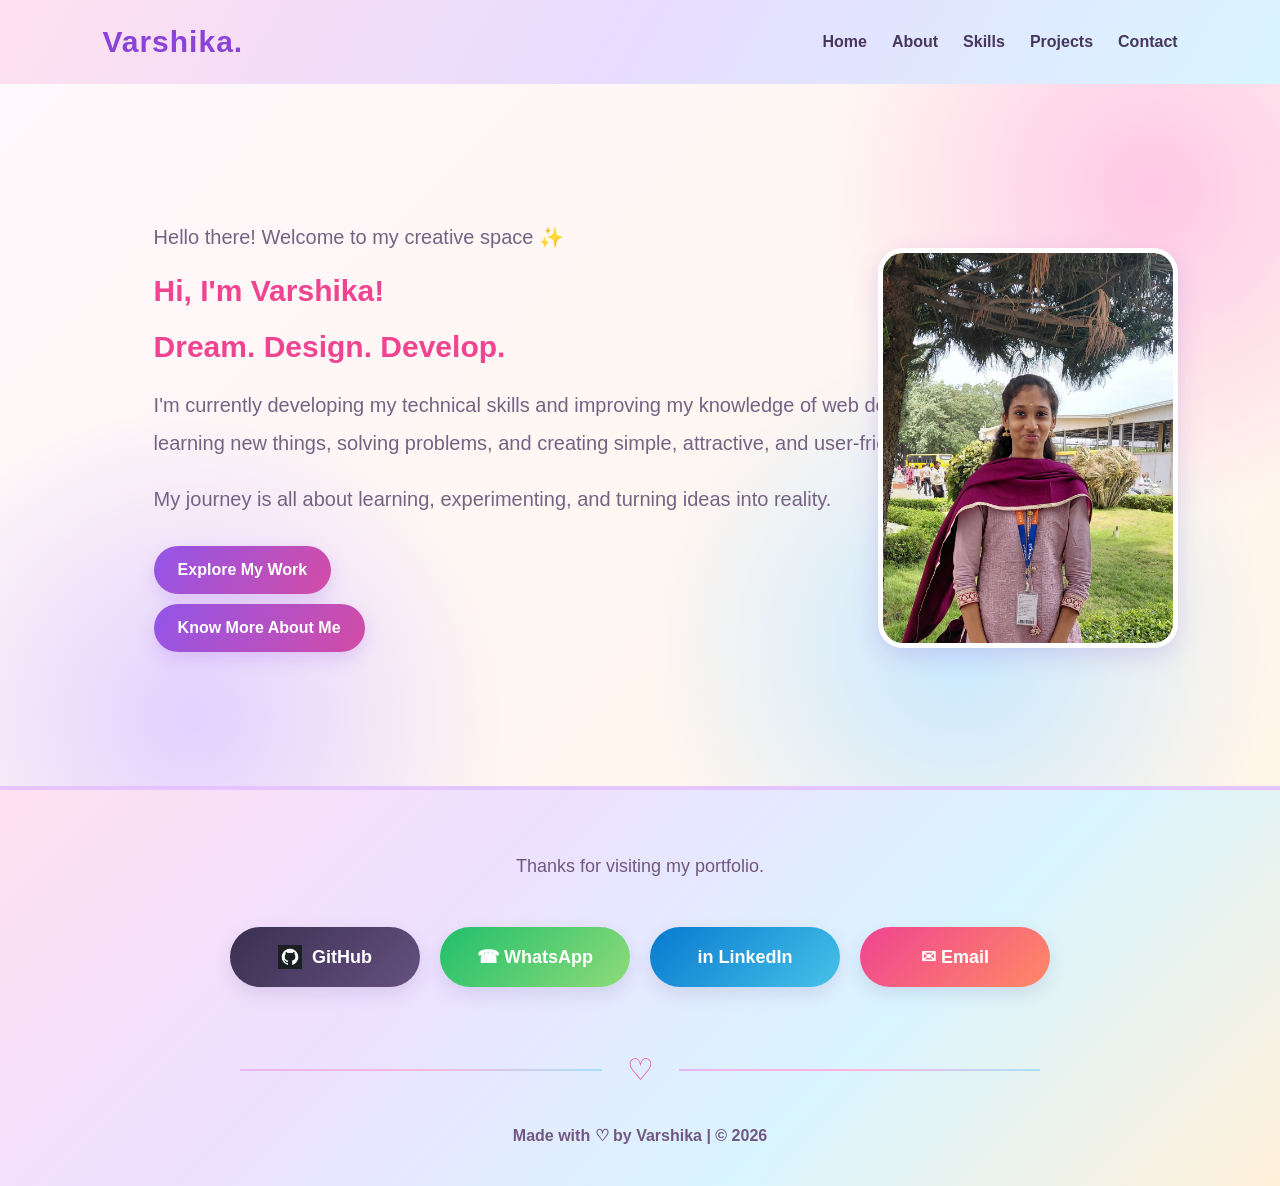
==== index.html @ 2d4c6b44 "second commit" ====
<!DOCTYPE html>
<html lang="en">
<head>
    <meta charset="UTF-8">
    <meta name="viewport" content="width=device-width, initial-scale=1.0">
    <title>Home | Varshika Portfolio</title>
    <link rel="stylesheet" href="style.css">
</head>
<body>

    <header>
        <h2>Varshika.</h2>

        <nav>
            <a href="index.html">Home</a>
            <a href="about.html">About</a>
            <a href="skills.html">Skills</a>
            <a href="projects.html">Projects</a>
            <a href="contact.html">Contact</a>
        </nav>
    </header>
    <main>
        <div class="profile-photo">
        <img src="myphoto1.jpeg" alt="My Photo">
</div>
        <p>Hello there! Welcome to my creative space ✨</p>

        <h2>Hi, I'm Varshika!</h2>

        <h2>Dream. Design. Develop.</h2>

        <p>
           I'm currently developing my technical skills and improving my knowledge of web development. I enjoy learning new things, solving problems, and creating simple, attractive, and user-friendly websites.
        </p>

        <p>
            My journey is all about learning, experimenting,
            and turning ideas into reality.
        </p>

        <a href="projects.html">Explore My Work</a>
        <a href="about.html">Know More About Me</a>
    </main>
   



    <footer class="footer">
        <p>Thanks for visiting my portfolio.</p>
        <div class="social-links">

            <a href="https://github.com/YOUR_USERNAME"
               target="_blank" class="github">
                <img src="gitup1.png" alt="GitHub">
                <span>GitHub</span>
            </a>

            <a href="https://wa.me/YOUR_PHONE_NUMBER"
               target="_blank" class="whatsapp">
                ☎ WhatsApp
            </a>

            <a href="https://www.linkedin.com/in/YOUR_USERNAME"
               target="_blank" class="linkedin">
                in LinkedIn
            </a>

            <a href="mailto:YOUR_EMAIL@gmail.com"
               class="email">
                ✉ Email
            </a>

        </div>

        <div class="footer-divider">
            <span>♡</span>
        </div>

        <p class="copyright">
            Made with ♡ by Varshika | © 2026
        </p>
    </footer>

</body>
</html>
---- style.css ----
/* General Settings */
* {
    margin: 0;
    padding: 0;
    box-sizing: border-box;
}

html {
    scroll-behavior: smooth;
}

body {
    font-family: 'Segoe UI', sans-serif;
    background: #fff8fc;
    color: #35234f;
    min-height: 100vh;
}

/* Navigation Bar */
header {
    display: flex;
    justify-content: space-between;
    align-items: center;
    padding: 25px 8%;
    background: linear-gradient(120deg, #ffe0f0, #e7dcff, #d9f5ff);
    box-shadow: 0 4px 20px #a17bc51a;
}

header h2 {
    font-size: 30px;
    font-weight: 800;
    color: #8b42d6;
    letter-spacing: 1px;
}

nav {
    display: flex;
    gap: 25px;
    flex-wrap: wrap;
}

nav a {
    text-decoration: none;
    color: #49365f;
    font-weight: 600;
    transition: 0.3s ease;
}

nav a:hover {
    color: #f04491;
    transform: translateY(-3px);
}

/* Colorful Home Section */
main {
    min-height: 78vh;
    display: flex;
    flex-direction: column;
    justify-content: center;
    align-items: flex-start;
    padding: 60px 12%;
    background:
        radial-gradient(circle at 90% 15%, #ffc8e5 0, transparent 25%),
        radial-gradient(circle at 75% 80%, #c9e9ff 0, transparent 28%),
        radial-gradient(circle at 15% 90%, #e4d0ff 0, transparent 25%),
        linear-gradient(135deg, #fff8fc, #fff5e9);
}

/* Welcome Label */
main > p:first-child {
    background: linear-gradient(120deg, #ead5ff, #ffd8eb);
    color: #843dbb;
    padding: 13px 22px;
    border-radius: 30px;
    margin-bottom: 25px;
    font-size: 15px;
    font-weight: 600;
    box-shadow: 0 5px 15px #b17ad526;
}

/* Main Heading */
main h1 {
    font-size: clamp(42px, 6vw, 72px);
    margin-bottom: 12px;
    color: #432269;
    font-weight: 800;
    letter-spacing: -1px;
}

main h1::after {
    content: " ✨";
}

/* Subtitle */
main h2 {
    font-size: 30px;
    color: #f04491;
    margin-bottom: 22px;
    font-weight: 700;
}

/* Description */
main p {
    max-width: 900px;
    font-size: 20px;
    line-height: 1.9;
    margin-bottom: 18px;
    color: #756384;
}

/* Home Page Buttons */
main a {
    display: inline-block;
    text-decoration: none;
    padding: 15px 24px;
    border-radius: 30px;
    margin: 10px 12px 0 0;
    background: linear-gradient(120deg, #9255e8, #d34ca5);
    color: white;
    font-weight: 700;
    box-shadow: 0 7px 18px #9255e833;
    transition: 0.3s ease;
}

main a:hover {
    background: linear-gradient(120deg, #f04491, #ff8a65);
    transform: translateY(-5px) scale(1.03);
    box-shadow: 0 10px 22px #f0449140;
}

/* Footer */
footer {
    text-align: center;
    padding: 20px;
    background-color: #f0e6ff;
    color: #706080;
}

/* Colorful Footer */
.footer {
    text-align: center;
    padding: 60px 20px 30px;
    background: linear-gradient(
        135deg,
        #ffe0f0,
        #eee0ff,
        #d9f5ff,
        #fff0d9
    );
    color: #493773;
    position: relative;
    overflow: hidden;
    border-top: 4px solid #e5c5ff;
}

.footer h2 {
    font-size: 42px;
    color: #8b42d6;
    margin-bottom: 25px;
}

.footer > p {
    font-size: 18px;
    line-height: 1.8;
    margin-bottom: 5px;
    color: #715781;
}

/* Social Media Buttons */
.social-links {
    display: flex;
    justify-content: center;
    flex-wrap: wrap;
    gap: 20px;
    margin: 45px auto 65px;
}

.social-links a {
    display: inline-flex;
    align-items: center;
    justify-content: center;
    min-width: 190px;
    padding: 18px 25px;
    border-radius: 50px;
    text-decoration: none;
    color: white;
    font-size: 18px;
    font-weight: bold;
    box-shadow: 0 7px 18px #49308020;
    transition: 0.3s ease;
}

.social-links a:hover {
    transform: translateY(-7px) rotate(-1deg);
    box-shadow: 0 12px 24px #49308035;
}

/* GitHub Button */
.github {
    background: linear-gradient(135deg, #39304f, #665080);
    gap: 10px;
}

.github img {
    width: 24px;
    height: 24px;
    object-fit: contain;
}

/* WhatsApp Button */
.whatsapp {
    background: linear-gradient(135deg, #20bf6b, #8edb79);
}

/* LinkedIn Button */
.linkedin {
    background: linear-gradient(135deg, #0879cf, #46c2e8);
}

/* Email Button */
.email {
    background: linear-gradient(135deg, #f04491, #ff8a65);
}

/* Heart Divider */
.footer-divider {
    display: flex;
    align-items: center;
    justify-content: center;
    gap: 25px;
    max-width: 800px;
    margin: 0 auto 35px;
}

.footer-divider::before,
.footer-divider::after {
    content: "";
    height: 2px;
    background: linear-gradient(90deg, #e6b5f5, #ffb6d9, #a9dfff);
    flex: 1;
}

.footer-divider span {
    font-size: 30px;
    color: #e754a6;
}

/* Copyright */
.footer .copyright {
    font-size: 16px;
    color: #715781;
    font-weight: 600;
}

/* Tablet and Mobile Responsive Design */
@media (max-width: 768px) {
    header {
        flex-direction: column;
        gap: 20px;
        padding: 22px 5%;
    }

    nav {
        flex-wrap: wrap;
        justify-content: center;
        gap: 15px;
    }

    nav a {
        font-size: 14px;
    }

    main {
        padding: 45px 7%;
        min-height: 75vh;
    }

    main h1 {
        font-size: 42px;
    }

    main h2 {
        font-size: 24px;
    }
}

/* Small Mobile Screens */
@media (max-width: 600px) {
    .footer {
        padding: 45px 15px 25px;
    }

    .footer h2 {
        font-size: 32px;
    }

    .footer > p {
        font-size: 15px;
    }

    .social-links {
        gap: 15px;
        margin: 35px auto 50px;
    }

    .social-links a {
        width: 80%;
        min-width: 0;
        padding: 15px;
        font-size: 16px;
    }
}

/* Photo in the empty space on the right */
.profile-photo {
    position: absolute;
    right: 8%;
    top: 50%;
    transform: translateY(-50%);
    z-index: 1;
}

.profile-photo img {
    width: 300px;
    height: 400px;
    object-fit: cover;
    border-radius: 25px;
    border: 5px solid white;
    box-shadow: 0 8px 25px #8054c733;
}
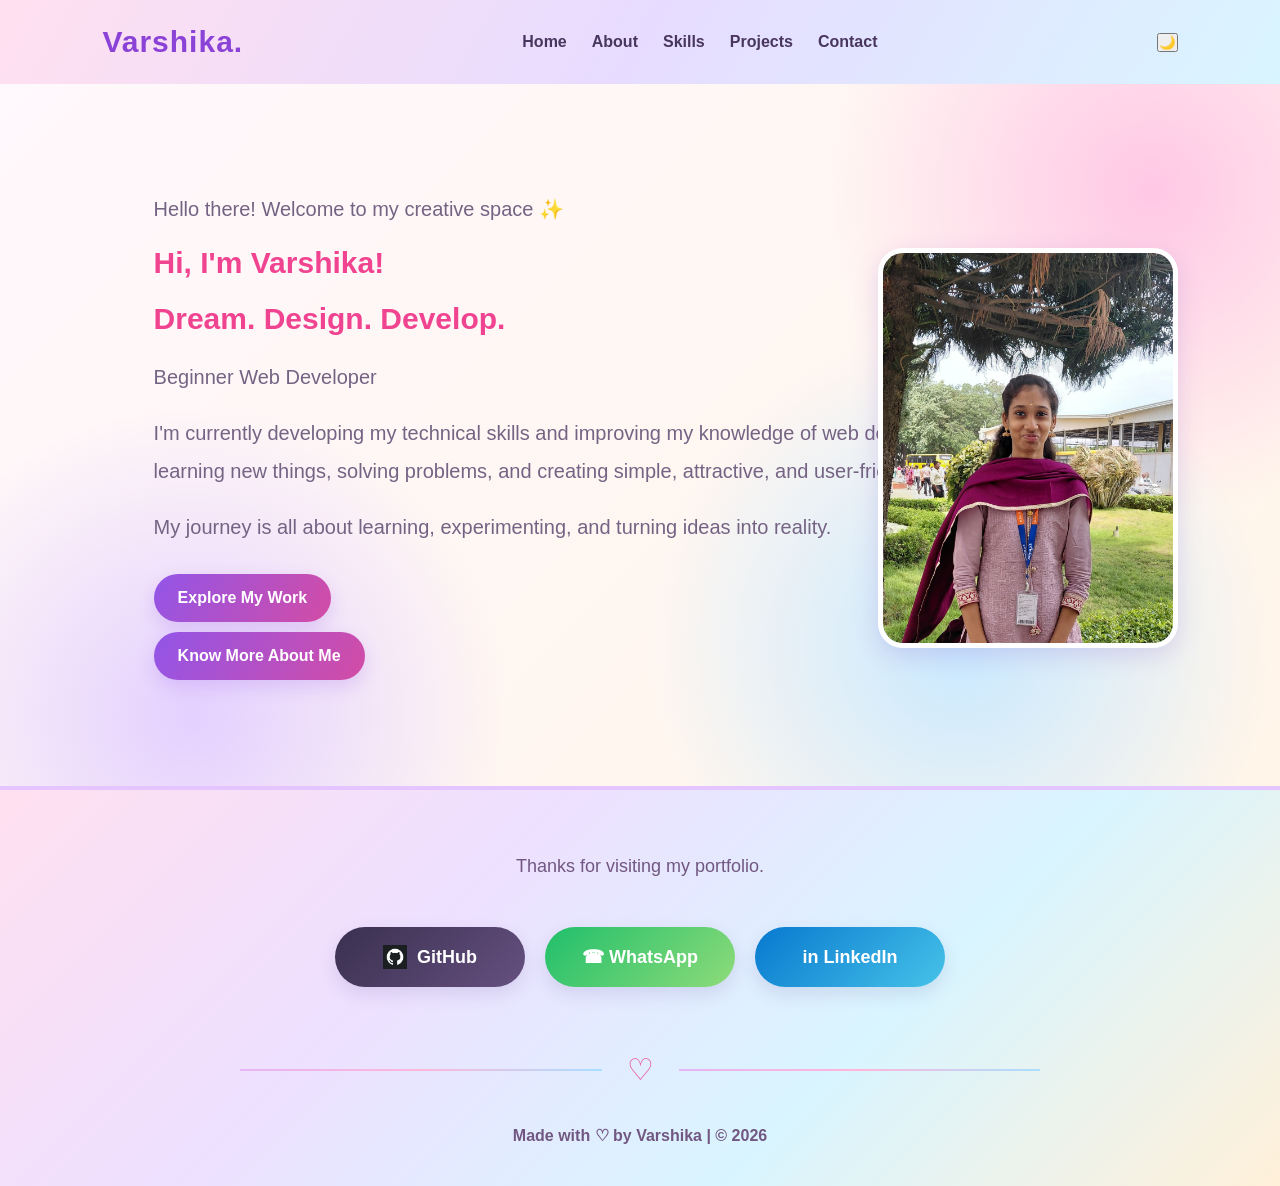
==== commit a839c1bc: "Add theme toggle button and update links" ====
--- a/index.html
+++ b/index.html
@@ -19,16 +19,24 @@
             <a href="projects.html">Projects</a>
             <a href="contact.html">Contact</a>
         </nav>
+        
+        <button id="themeToggle"
+                class="theme-toggle"
+                type="button"
+                aria-label="Switch to dark theme">
+            🌙
+        </button>
     </header>
     <main>
         <div class="profile-photo">
         <img src="myphoto1.jpeg" alt="My Photo">
 </div>
-        <p>Hello there! Welcome to my creative space ✨</p>
+        <p class="welcome-label">Hello there! Welcome to my creative space ✨</p>
 
         <h2>Hi, I'm Varshika!</h2>
 
         <h2>Dream. Design. Develop.</h2>
+        <p>Beginner Web Developer</p>
 
         <p>
            I'm currently developing my technical skills and improving my knowledge of web development. I enjoy learning new things, solving problems, and creating simple, attractive, and user-friendly websites.
@@ -50,25 +58,20 @@
         <p>Thanks for visiting my portfolio.</p>
         <div class="social-links">
 
-            <a href="https://github.com/YOUR_USERNAME"
+            <a href="https://github.com/varshika-27"
                target="_blank" class="github">
                 <img src="gitup1.png" alt="GitHub">
                 <span>GitHub</span>
             </a>
 
-            <a href="https://wa.me/YOUR_PHONE_NUMBER"
+            <a href="https://wa.me/9080202967"
                target="_blank" class="whatsapp">
                 ☎ WhatsApp
             </a>
 
-            <a href="https://www.linkedin.com/in/YOUR_USERNAME"
+            <a href="https://www.linkedin.com/in/Varshika V"
                target="_blank" class="linkedin">
                 in LinkedIn
-            </a>
-
-            <a href="mailto:YOUR_EMAIL@gmail.com"
-               class="email">
-                ✉ Email
             </a>
 
         </div>
@@ -81,6 +84,6 @@
             Made with ♡ by Varshika | © 2026
         </p>
     </footer>
-
+    <script src="script.js"></script>
 </body>
 </html>
--- a/style.css
+++ b/style.css
@@ -1,23 +1,17 @@
-
-/* General Settings */
 * {
     margin: 0;
     padding: 0;
     box-sizing: border-box;
 }
-
 html {
     scroll-behavior: smooth;
 }
-
 body {
     font-family: 'Segoe UI', sans-serif;
     background: #fff8fc;
     color: #35234f;
     min-height: 100vh;
 }
-
-/* Navigation Bar */
 header {
     display: flex;
     justify-content: space-between;
@@ -26,33 +20,27 @@
     background: linear-gradient(120deg, #ffe0f0, #e7dcff, #d9f5ff);
     box-shadow: 0 4px 20px #a17bc51a;
 }
-
 header h2 {
     font-size: 30px;
     font-weight: 800;
     color: #8b42d6;
     letter-spacing: 1px;
 }
-
 nav {
     display: flex;
     gap: 25px;
     flex-wrap: wrap;
 }
-
 nav a {
     text-decoration: none;
     color: #49365f;
     font-weight: 600;
     transition: 0.3s ease;
 }
-
 nav a:hover {
     color: #f04491;
     transform: translateY(-3px);
 }
-
-/* Colorful Home Section */
 main {
     min-height: 78vh;
     display: flex;
@@ -66,8 +54,6 @@
         radial-gradient(circle at 15% 90%, #e4d0ff 0, transparent 25%),
         linear-gradient(135deg, #fff8fc, #fff5e9);
 }
-
-/* Welcome Label */
 main > p:first-child {
     background: linear-gradient(120deg, #ead5ff, #ffd8eb);
     color: #843dbb;
@@ -78,8 +64,6 @@
     font-weight: 600;
     box-shadow: 0 5px 15px #b17ad526;
 }
-
-/* Main Heading */
 main h1 {
     font-size: clamp(42px, 6vw, 72px);
     margin-bottom: 12px;
@@ -87,20 +71,15 @@
     font-weight: 800;
     letter-spacing: -1px;
 }
-
 main h1::after {
     content: " ✨";
 }
-
-/* Subtitle */
 main h2 {
     font-size: 30px;
     color: #f04491;
     margin-bottom: 22px;
     font-weight: 700;
 }
-
-/* Description */
 main p {
     max-width: 900px;
     font-size: 20px;
@@ -108,8 +87,6 @@
     margin-bottom: 18px;
     color: #756384;
 }
-
-/* Home Page Buttons */
 main a {
     display: inline-block;
     text-decoration: none;
@@ -122,22 +99,17 @@
     box-shadow: 0 7px 18px #9255e833;
     transition: 0.3s ease;
 }
-
 main a:hover {
     background: linear-gradient(120deg, #f04491, #ff8a65);
     transform: translateY(-5px) scale(1.03);
     box-shadow: 0 10px 22px #f0449140;
 }
-
-/* Footer */
 footer {
     text-align: center;
     padding: 20px;
     background-color: #f0e6ff;
     color: #706080;
 }
-
-/* Colorful Footer */
 .footer {
     text-align: center;
     padding: 60px 20px 30px;
@@ -153,21 +125,17 @@
     overflow: hidden;
     border-top: 4px solid #e5c5ff;
 }
-
 .footer h2 {
     font-size: 42px;
     color: #8b42d6;
     margin-bottom: 25px;
 }
-
 .footer > p {
     font-size: 18px;
     line-height: 1.8;
     margin-bottom: 5px;
     color: #715781;
 }
-
-/* Social Media Buttons */
 .social-links {
     display: flex;
     justify-content: center;
@@ -175,7 +143,6 @@
     gap: 20px;
     margin: 45px auto 65px;
 }
-
 .social-links a {
     display: inline-flex;
     align-items: center;
@@ -190,40 +157,28 @@
     box-shadow: 0 7px 18px #49308020;
     transition: 0.3s ease;
 }
-
 .social-links a:hover {
     transform: translateY(-7px) rotate(-1deg);
     box-shadow: 0 12px 24px #49308035;
 }
-
-/* GitHub Button */
 .github {
     background: linear-gradient(135deg, #39304f, #665080);
     gap: 10px;
 }
-
 .github img {
     width: 24px;
     height: 24px;
     object-fit: contain;
 }
-
-/* WhatsApp Button */
 .whatsapp {
     background: linear-gradient(135deg, #20bf6b, #8edb79);
 }
-
-/* LinkedIn Button */
 .linkedin {
     background: linear-gradient(135deg, #0879cf, #46c2e8);
 }
-
-/* Email Button */
 .email {
     background: linear-gradient(135deg, #f04491, #ff8a65);
 }
-
-/* Heart Divider */
 .footer-divider {
     display: flex;
     align-items: center;
@@ -232,7 +187,6 @@
     max-width: 800px;
     margin: 0 auto 35px;
 }
-
 .footer-divider::before,
 .footer-divider::after {
     content: "";
@@ -240,70 +194,54 @@
     background: linear-gradient(90deg, #e6b5f5, #ffb6d9, #a9dfff);
     flex: 1;
 }
-
 .footer-divider span {
     font-size: 30px;
     color: #e754a6;
 }
-
-/* Copyright */
 .footer .copyright {
     font-size: 16px;
     color: #715781;
     font-weight: 600;
 }
-
-/* Tablet and Mobile Responsive Design */
 @media (max-width: 768px) {
     header {
         flex-direction: column;
         gap: 20px;
         padding: 22px 5%;
     }
-
     nav {
         flex-wrap: wrap;
         justify-content: center;
         gap: 15px;
     }
-
     nav a {
         font-size: 14px;
     }
-
     main {
         padding: 45px 7%;
         min-height: 75vh;
     }
-
     main h1 {
         font-size: 42px;
     }
-
     main h2 {
         font-size: 24px;
     }
 }
-
-/* Small Mobile Screens */
 @media (max-width: 600px) {
     .footer {
         padding: 45px 15px 25px;
     }
-
     .footer h2 {
         font-size: 32px;
     }
-
     .footer > p {
         font-size: 15px;
     }
-
     .social-links {
         gap: 15px;
         margin: 35px auto 50px;
     }
-
     .social-links a {
         width: 80%;
         min-width: 0;
@@ -311,8 +249,6 @@
         font-size: 16px;
     }
 }
-
-/* Photo in the empty space on the right */
 .profile-photo {
     position: absolute;
     right: 8%;
@@ -320,7 +256,6 @@
     transform: translateY(-50%);
     z-index: 1;
 }
-
 .profile-photo img {
     width: 300px;
     height: 400px;
